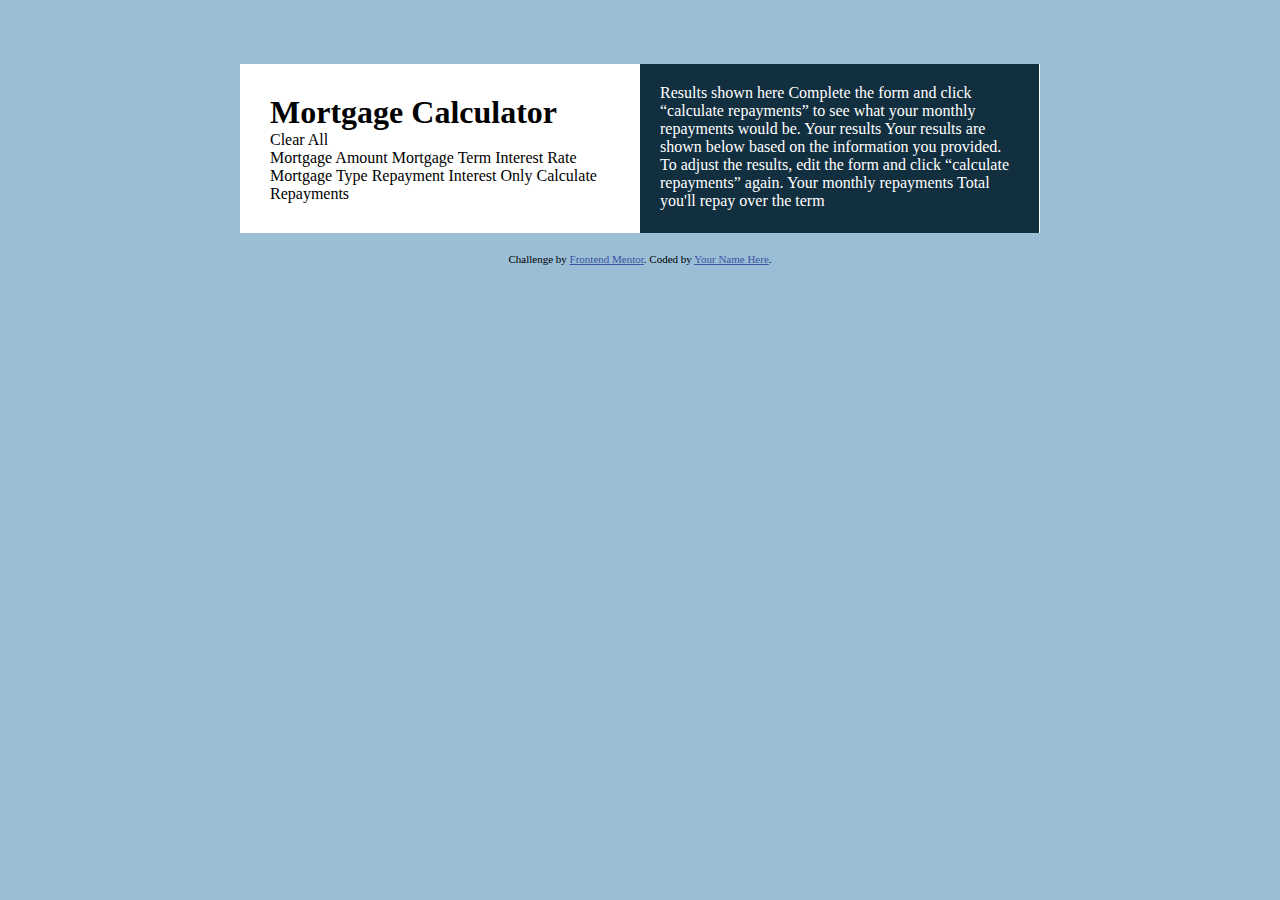
==== index.html @ 2c8cb204 "Inicio" ====
<!DOCTYPE html>
<html lang="es">

<head>
  <meta charset="UTF-8">
  <meta name="viewport" content="width=device-width, initial-scale=1.0">
  <!-- displays site properly based on user's device -->

  <link rel="icon" type="image/png" sizes="32x32" href="./assets/images/favicon-32x32.png">
  <link rel="stylesheet" href="./css/styles.css">

  <title>Frontend Mentor | Mortgage repayment calculator</title>




</head>

<body>
  <section class="contenedor">
    <div class="texto">
    
      <div class="cabeza">
        <h1>Mortgage Calculator</h1>
        Clear All
      </div>

      Mortgage Amount

      Mortgage Term

      Interest Rate

      Mortgage Type
      Repayment
      Interest Only

      Calculate Repayments
    </div>
    <!-- Empty results start -->
    <div class="result">
      Results shown here

      Complete the form and click “calculate repayments” to see what
      your monthly repayments would be.

      <!-- Empty results end -->

      <!-- Completed results start -->

      Your results

      Your results are shown below based on the information you provided.
      To adjust the results, edit the form and click “calculate repayments” again.

      Your monthly repayments

      Total you'll repay over the term
    </div>
    <!-- Completed results end -->
  </section>
  <div class="attribution">
    Challenge by <a href="https://www.frontendmentor.io?ref=challenge">Frontend Mentor</a>.
    Coded by <a href="#">Your Name Here</a>.
  </div>
</body>

<script src="js/script.js"></script>

</html>
---- css/styles.css ----
:root {
  --Lime: hsl(61, 70%, 52%);
  --Red: hsl(4, 69%, 50%);
  --White: hsl(0, 0%, 100%);
  --Slate100: hsl(202, 86%, 94%);
  --Slate300: hsl(203, 41%, 72%);
  --Slate500: hsl(200, 26%, 54%);
  --Slate700: hsl(200, 24%, 40%);
  --Slate900: hsl(202, 55%, 16%);
}

* {
  margin: 0;
  padding: 0;
  box-sizing: border-box;
}

body{
    background-color: var(--Slate300);
}

.contenedor {
  display: flex;
  width: 800px;
  margin: 0 auto;
  margin-top: 5%;
  background-color: var(--White);
}

.texto {
  width: 400px;

  padding: 30px;
}

.result {
  width: 399px;
  background-color: var(--Slate900);
  color: var(--White);
  padding: 20px;
}

/* Textos Creditos */
.attribution {
  font-size: 11px;
  text-align: center;
  margin-top: 20px;
}

.attribution a {
  color: hsl(228, 45%, 44%);
}
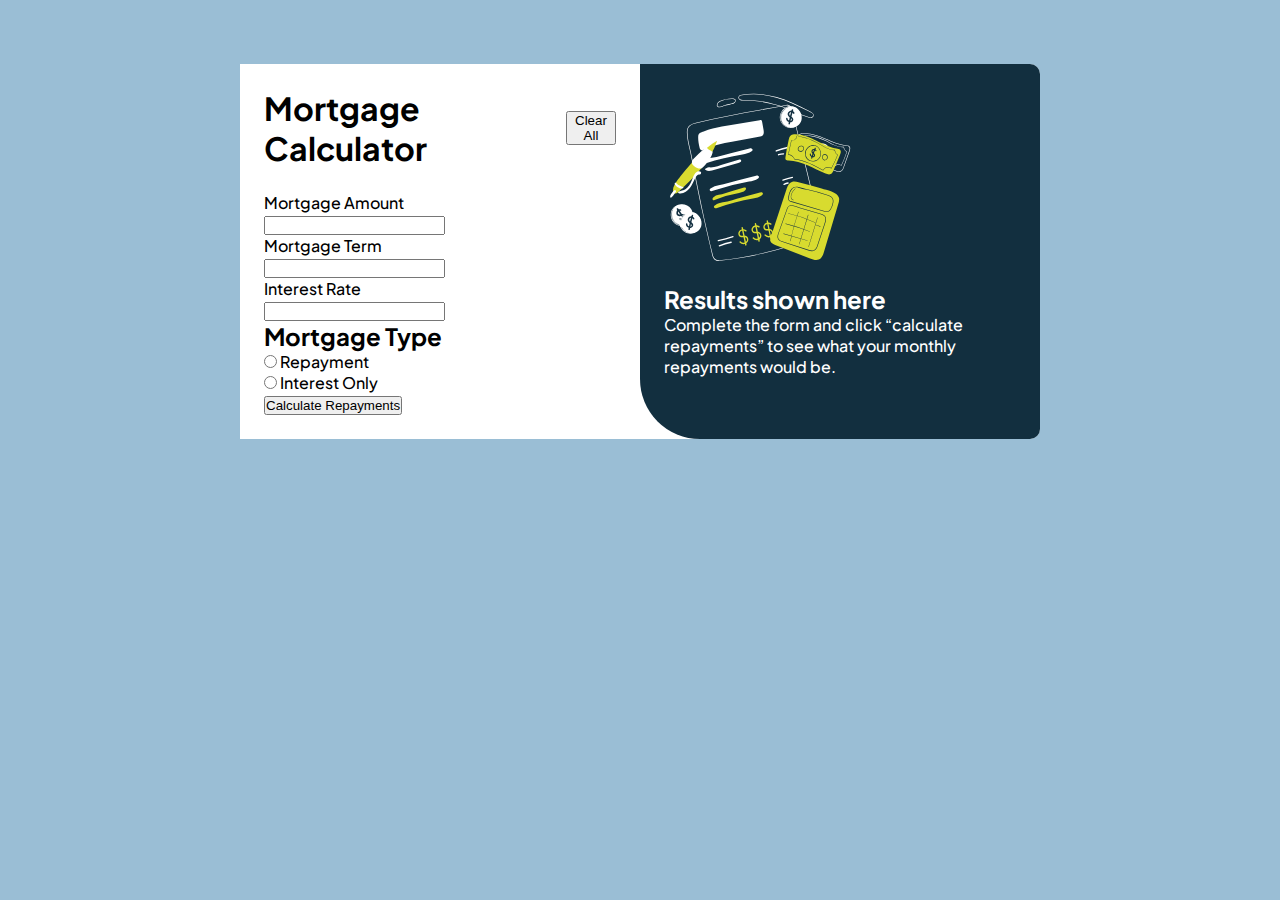
==== commit 26c432ed: "02-maquetadoInicio" ====
--- a/index.html
+++ b/index.html
@@ -19,50 +19,88 @@
 <body>
   <section class="contenedor">
     <div class="texto">
-    
-      <div class="cabeza">
+
+      <div class="texto__titulo">
         <h1>Mortgage Calculator</h1>
-        Clear All
+        <button>Clear All</button>
       </div>
 
-      Mortgage Amount
+      <div>
+        <label> Mortgage Amount</label>
+        <br>
+        <input type="text">
+      </div>
 
-      Mortgage Term
+      <div>
+        <div>
+          <label> Mortgage Term</label>
+          <br>
+          <input type="text">
+        </div>
 
-      Interest Rate
+        <div>
+          <label>Interest Rate</label>
+          <br>
+          <input type="text">
+        </div>
+      </div>
 
-      Mortgage Type
-      Repayment
-      Interest Only
+      <div>
+        <h2>Mortgage Type</h2>
+        <div>
+          <input type="radio">
+          <label>Repayment</label>
+        </div>
 
-      Calculate Repayments
+        <div>
+          <input type="radio">
+          <label>Interest Only</label>
+        </div>
+
+      </div>
+
+
+      <button>Calculate Repayments</button>
     </div>
     <!-- Empty results start -->
     <div class="result">
-      Results shown here
 
-      Complete the form and click “calculate repayments” to see what
-      your monthly repayments would be.
+      
 
+      <div>
+<figure>
+  <img src="./assets/images/illustration-empty.svg" alt="">
+</figure>
+
+        <h2>Results shown here</h2>
+
+        <p> Complete the form and click “calculate repayments” to see what
+          your monthly repayments would be.</p>
+      </div>
       <!-- Empty results end -->
 
       <!-- Completed results start -->
+      <div class="result__total">
+        <div>
+        <h2>Your results</h2>
+        <p>
+          Your results are shown below based on the information you provided.
+          To adjust the results, edit the form and click “calculate repayments” again.
+        </p>
+      </div>
 
-      Your results
+      <div>
+        <h3>Your monthly repayments</h3>
+        <div> Numero</div>
 
-      Your results are shown below based on the information you provided.
-      To adjust the results, edit the form and click “calculate repayments” again.
-
-      Your monthly repayments
-
-      Total you'll repay over the term
+        <p>Total you'll repay over the term</p>
+        <div>55555</div>
+      </div>
     </div>
+  </div>
     <!-- Completed results end -->
   </section>
-  <div class="attribution">
-    Challenge by <a href="https://www.frontendmentor.io?ref=challenge">Frontend Mentor</a>.
-    Coded by <a href="#">Your Name Here</a>.
-  </div>
+
 </body>
 
 <script src="js/script.js"></script>
--- a/css/styles.css
+++ b/css/styles.css
@@ -1,3 +1,4 @@
+@import url("https://fonts.googleapis.com/css2?family=Plus+Jakarta+Sans:ital,wght@0,200..800;1,200..800&display=swap");
 :root {
   --Lime: hsl(61, 70%, 52%);
   --Red: hsl(4, 69%, 50%);
@@ -15,38 +16,58 @@
   box-sizing: border-box;
 }
 
-body{
-    background-color: var(--Slate300);
+body {
+  background-color: var(--Slate300);
+  font-size: 16px;
+  font-family: "Plus Jakarta Sans", sans-serif;
+  font-optical-sizing: auto;
+  font-weight: 500;
+  font-style: normal;
 }
 
-.contenedor {
+.contenedor{
   display: flex;
-  width: 800px;
-  margin: 0 auto;
+  flex-wrap: wrap;
+  justify-content: center;
   margin-top: 5%;
-  background-color: var(--White);
 }
 
-.texto {
+.texto{
+  background-color: white;
   width: 400px;
-
-  padding: 30px;
+  padding: 1.5rem;
+  border-radius: 50%;
 }
 
-.result {
-  width: 399px;
+.texto__titulo{
+  display: flex;
+  align-items: center;
+  justify-content: space-between;
+  margin-bottom: 1.5rem;
+}
+
+.result{
   background-color: var(--Slate900);
   color: var(--White);
-  padding: 20px;
+  width: 400px;
+  padding: 1.5rem;
+  border-radius: 0 10px 10px 60px;
 }
 
-/* Textos Creditos */
-.attribution {
-  font-size: 11px;
-  text-align: center;
-  margin-top: 20px;
+
+
+
+
+.result__total{
+  display: none;
 }
 
-.attribution a {
-  color: hsl(228, 45%, 44%);
-}
+@media screen and (min-width:805px) {
+  .contenedor{
+    width: 800px;
+    background-color: white;
+    margin: 0 auto;
+    margin-top: 5%;
+    border-radius: 0 10px 10px 0;
+  }
+}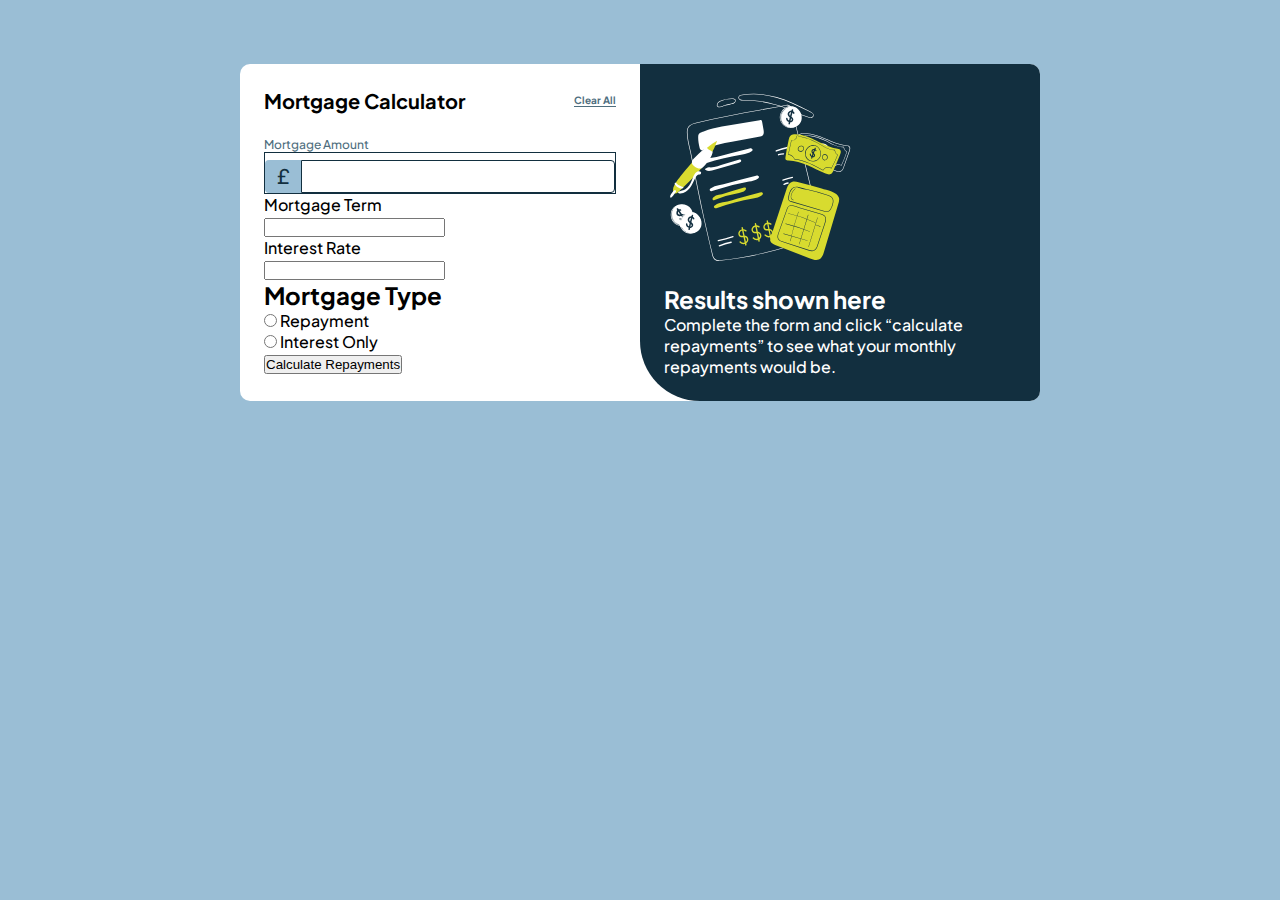
==== commit 0d71af7d: "03 input arreglarW" ====
--- a/index.html
+++ b/index.html
@@ -25,10 +25,13 @@
         <button>Clear All</button>
       </div>
 
-      <div>
+      <div class="texto__uno">
         <label> Mortgage Amount</label>
         <br>
-        <input type="text">
+        <div class="texto__input1">
+          <div class="texto__input1__img">£</div>
+        <input  type="text">
+      </div>
       </div>
 
       <div>
--- a/css/styles.css
+++ b/css/styles.css
@@ -25,28 +25,75 @@
   font-style: normal;
 }
 
-.contenedor{
+.contenedor {
   display: flex;
   flex-wrap: wrap;
   justify-content: center;
   margin-top: 5%;
 }
 
-.texto{
+.texto {
   background-color: white;
   width: 400px;
   padding: 1.5rem;
-  border-radius: 50%;
 }
 
-.texto__titulo{
+.texto__titulo {
   display: flex;
   align-items: center;
   justify-content: space-between;
   margin-bottom: 1.5rem;
 }
 
-.result{
+.texto__titulo,
+h1 {
+  font-size: 20px;
+  font-weight: 700;
+}
+
+.texto__titulo button {
+  all: unset;
+  color: var(--Slate700);
+  font-size: 10px;
+  border-bottom: 1px solid var(--Slate700);
+  cursor: pointer;
+}
+
+.texto__uno {
+  font-size: 12px;
+  color: var(--Slate700);
+}
+
+.texto__uno input {
+  margin-top: 7px;
+  width: 100%;
+  padding: 8px;
+  border: 1px solid var(--Slate900);
+  border-radius: 0 4px 4px 0;
+}
+
+.texto__input1 {
+  display: flex;
+  align-items: end;
+  border: 1px solid var(--Slate900);
+}
+
+.texto__input1__img {
+  width: 40px;
+  height: 33px;
+  background-color: var(--Slate300);
+  border-radius: 4px 0 0 4px;
+  color: var(--Slate900);
+  font-size: 20px;
+  padding: 3px;
+  text-align: center;
+}
+
+ .texto__uno input:active{
+  border: 1px solid var(--Lime);
+} 
+
+.result {
   background-color: var(--Slate900);
   color: var(--White);
   width: 400px;
@@ -54,20 +101,19 @@
   border-radius: 0 10px 10px 60px;
 }
 
-
-
-
-
-.result__total{
+.result__total {
   display: none;
 }
 
-@media screen and (min-width:805px) {
-  .contenedor{
+@media screen and (min-width: 805px) {
+  .contenedor {
     width: 800px;
     background-color: white;
     margin: 0 auto;
     margin-top: 5%;
-    border-radius: 0 10px 10px 0;
+    border-radius: 10px 10px 10px 10px;
   }
-}+  .texto {
+    border-radius: 20px;
+  }
+}
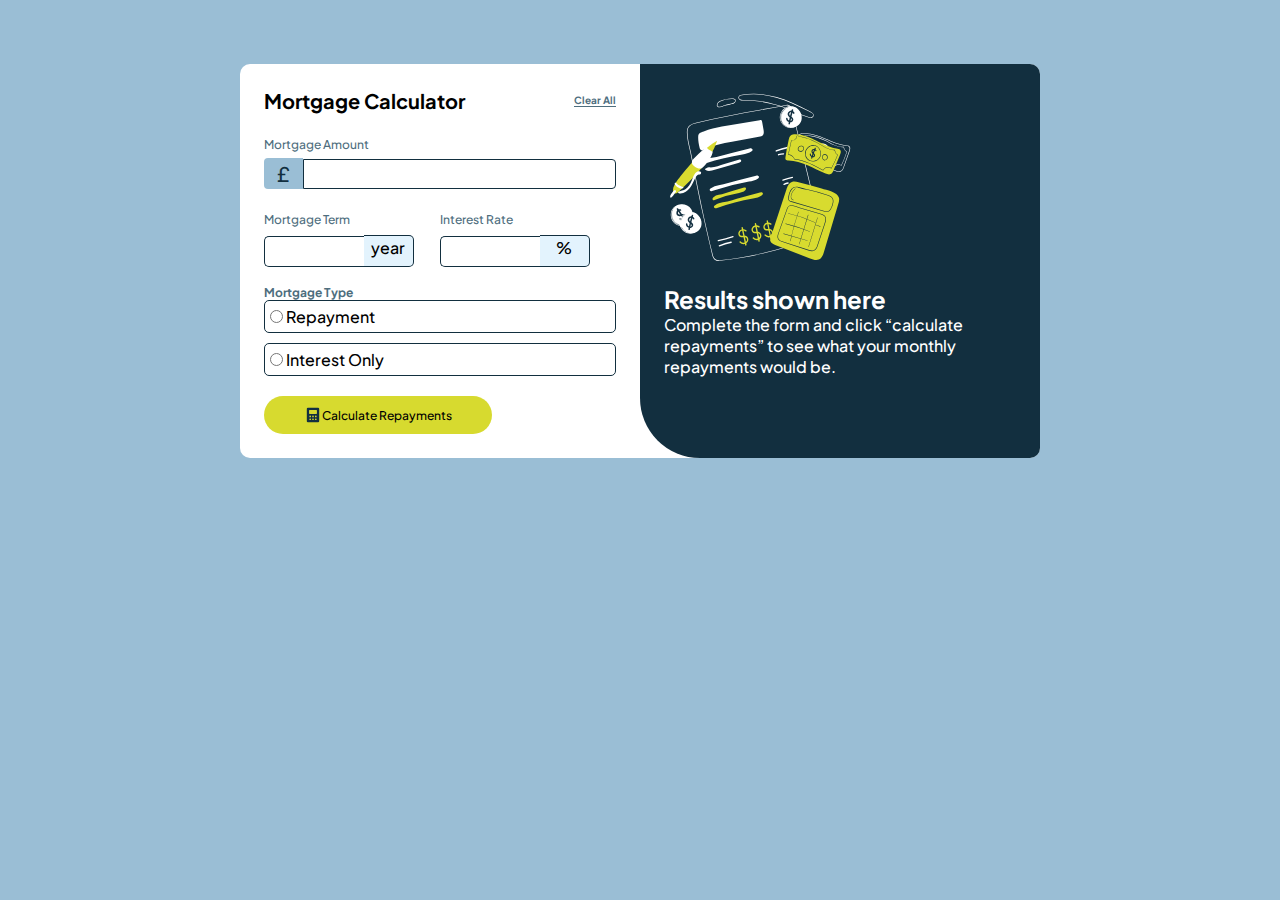
==== commit b259cf77: "04 calculadora detalles" ====
--- a/index.html
+++ b/index.html
@@ -30,32 +30,38 @@
         <br>
         <div class="texto__input1">
           <div class="texto__input1__img">£</div>
-        <input  type="text">
-      </div>
-      </div>
-
-      <div>
-        <div>
-          <label> Mortgage Term</label>
-          <br>
-          <input type="text">
-        </div>
-
-        <div>
-          <label>Interest Rate</label>
-          <br>
           <input type="text">
         </div>
       </div>
 
-      <div>
-        <h2>Mortgage Type</h2>
+      <div class="text__dos">
         <div>
+          <label class="text__do2__T"> Mortgage Term</label>
+          <br>
+          <div class="text__dos__c">
+            <input class="input" type="text">
+            <div class="text__dos__c1">year</div>
+          </div>
+        </div>
+
+        <div>
+          <label class="text__do2__T">Interest Rate</label>
+          <br>
+          <div class="text__dos__c">
+          <input class="input" type="text">
+          <div class="text__dos__c1">%</div>
+          </div>
+        </div>
+      </div>
+
+      <div class="text__3">
+        <h2 class="text__do2__T">Mortgage Type</h2>
+        <div class="text__3__box">
           <input type="radio">
           <label>Repayment</label>
         </div>
 
-        <div>
+        <div class="text__3__box">
           <input type="radio">
           <label>Interest Only</label>
         </div>
@@ -63,17 +69,17 @@
       </div>
 
 
-      <button>Calculate Repayments</button>
+      <button class="btn"> <img class="cal" src="./assets/images/icon-calculator.svg" alt=""> Calculate Repayments</button>
     </div>
     <!-- Empty results start -->
     <div class="result">
 
-      
+
 
       <div>
-<figure>
-  <img src="./assets/images/illustration-empty.svg" alt="">
-</figure>
+        <figure>
+          <img src="./assets/images/illustration-empty.svg" alt="">
+        </figure>
 
         <h2>Results shown here</h2>
 
@@ -85,22 +91,22 @@
       <!-- Completed results start -->
       <div class="result__total">
         <div>
-        <h2>Your results</h2>
-        <p>
-          Your results are shown below based on the information you provided.
-          To adjust the results, edit the form and click “calculate repayments” again.
-        </p>
-      </div>
+          <h2>Your results</h2>
+          <p>
+            Your results are shown below based on the information you provided.
+            To adjust the results, edit the form and click “calculate repayments” again.
+          </p>
+        </div>
 
-      <div>
-        <h3>Your monthly repayments</h3>
-        <div> Numero</div>
+        <div>
+          <h3>Your monthly repayments</h3>
+          <div> Numero</div>
 
-        <p>Total you'll repay over the term</p>
-        <div>55555</div>
+          <p>Total you'll repay over the term</p>
+          <div>55555</div>
+        </div>
       </div>
     </div>
-  </div>
     <!-- Completed results end -->
   </section>
 
--- a/css/styles.css
+++ b/css/styles.css
@@ -67,20 +67,24 @@
 .texto__uno input {
   margin-top: 7px;
   width: 100%;
-  padding: 8px;
+  padding-top: 13px;
   border: 1px solid var(--Slate900);
   border-radius: 0 4px 4px 0;
+}
+
+.texto__uno input:active {
+  border-color: var(--Lime);
+  outline: 0 none;
 }
 
 .texto__input1 {
   display: flex;
   align-items: end;
-  border: 1px solid var(--Slate900);
 }
 
 .texto__input1__img {
-  width: 40px;
-  height: 33px;
+  width: 43px;
+  height: 31px;
   background-color: var(--Slate300);
   border-radius: 4px 0 0 4px;
   color: var(--Slate900);
@@ -89,10 +93,77 @@
   text-align: center;
 }
 
- .texto__uno input:active{
-  border: 1px solid var(--Lime);
-} 
+/* recuadros  Mortgage Term y  Interest Rate  */
 
+.text__dos {
+  display: flex;
+  justify-content: space-between;
+  margin-top: 18px;
+  margin-bottom: 18px;
+}
+
+.text__dos input {
+  margin-top: 8px;
+  padding: 7px;
+}
+
+.text__dos__c {
+  display: flex;
+  align-items: end;
+  margin-right: 10px;
+}
+
+.input {
+  width: 60%;
+  border-left: 1px solid var(--Slate900);
+  border-top: 1px solid var(--Slate900);
+  border-bottom: 1px solid var(--Slate900);
+  border-right: none;
+  border-radius: 5px 0 0 5px;
+}
+.text__dos__c1 {
+  width: 50px;
+  height: 32px;
+  padding: 1px;
+  background-color: var(--Slate100);
+  text-align: center;
+  border-right: 1px solid var(--Slate900);
+  border-top: 1px solid var(--Slate900);
+  border-bottom: 1px solid var(--Slate900);
+  border-radius: 0 5px 5px 0;
+}
+
+.text__do2__T {
+  font-size: 12px;
+  color: var(--Slate700);
+}
+
+/* Radio */
+
+.text__3__box {
+  border: 1px solid var(--Slate900);
+  padding: 5px;
+  margin-bottom: 10px;
+  border-radius: 5px;
+}
+
+.btn {
+  all: unset;
+  margin-top: 20px;
+  background-color: var(--Lime);
+  padding: 10px 40px;
+  font-size: 12px;
+  border-radius: 20px;
+  display: flex;
+  justify-content: center; /* Centra horizontalmente */
+  align-items: center; /* Centra verticalmente */
+
+}
+
+.cal{
+  width: 18px;
+  
+}
 .result {
   background-color: var(--Slate900);
   color: var(--White);
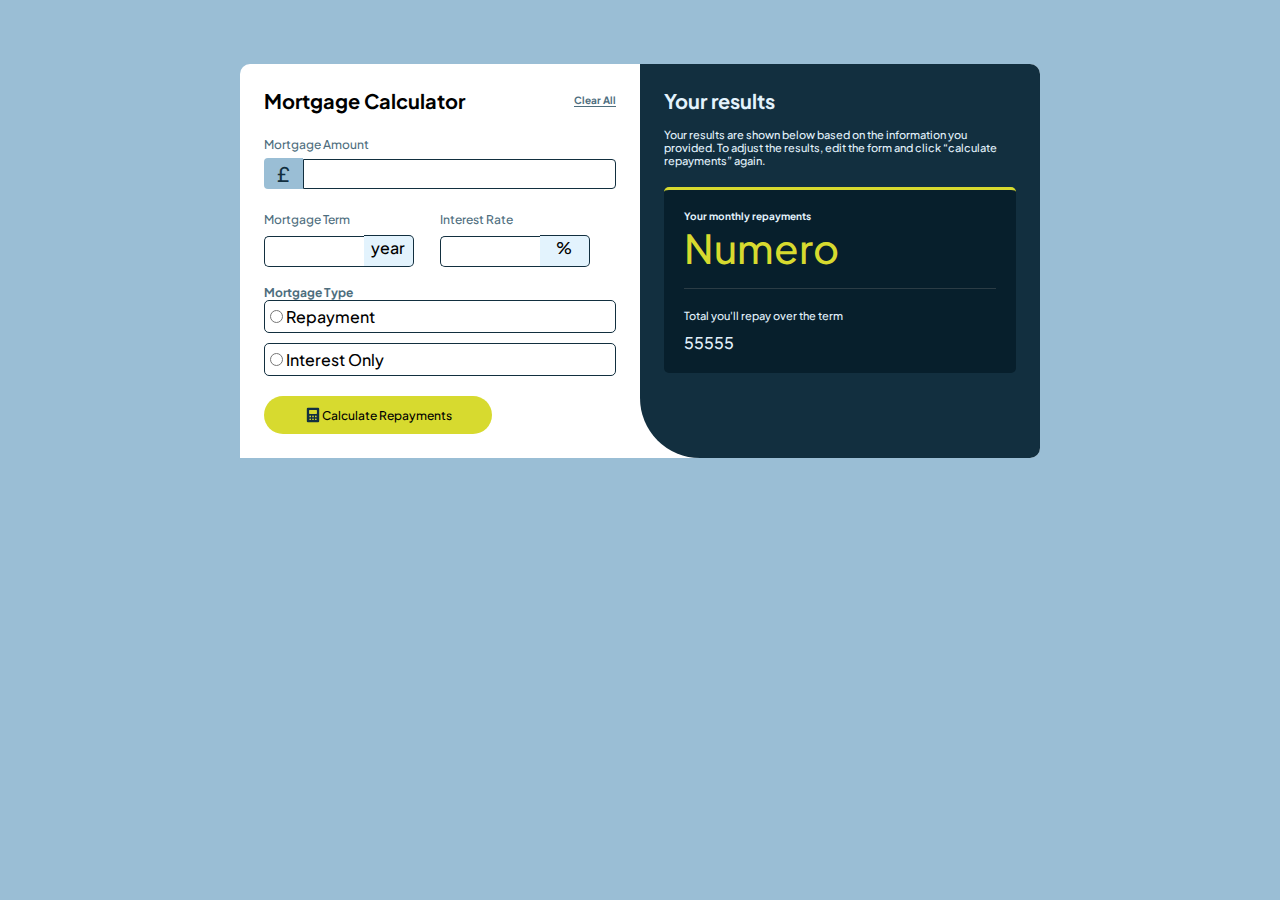
==== commit 7f8838e1: "finalizado cuadro derecha" ====
--- a/index.html
+++ b/index.html
@@ -22,7 +22,7 @@
 
       <div class="texto__titulo">
         <h1>Mortgage Calculator</h1>
-        <button>Clear All</button>
+        <button onclick="reset()">Clear All</button>
       </div>
 
       <div class="texto__uno">
@@ -69,14 +69,14 @@
       </div>
 
 
-      <button class="btn"> <img class="cal" src="./assets/images/icon-calculator.svg" alt=""> Calculate Repayments</button>
+      <button onclick="calcular()" class="btn"> <img class="cal" src="./assets/images/icon-calculator.svg" alt=""> Calculate Repayments</button>
     </div>
     <!-- Empty results start -->
     <div class="result">
 
 
 
-      <div>
+      <div class="result__tex">
         <figure>
           <img src="./assets/images/illustration-empty.svg" alt="">
         </figure>
@@ -91,19 +91,19 @@
       <!-- Completed results start -->
       <div class="result__total">
         <div>
-          <h2>Your results</h2>
+          <h2 class="result__total__h2">Your results</h2>
           <p>
             Your results are shown below based on the information you provided.
             To adjust the results, edit the form and click “calculate repayments” again.
           </p>
         </div>
 
-        <div>
-          <h3>Your monthly repayments</h3>
-          <div> Numero</div>
+        <div class="result__total__cuadro" >
+          <h3 >Your monthly repayments</h3>
+          <div class="result__total__moneda"> Numero</div>
 
-          <p>Total you'll repay over the term</p>
-          <div>55555</div>
+          <p class="result__tota__p">Total you'll repay over the term</p>
+          <div class="result__tota__div">55555</div>
         </div>
       </div>
     </div>
--- a/css/styles.css
+++ b/css/styles.css
@@ -36,6 +36,7 @@
   background-color: white;
   width: 400px;
   padding: 1.5rem;
+  border-radius: 20px 20px 0 0;
 }
 
 .texto__titulo {
@@ -155,25 +156,84 @@
   font-size: 12px;
   border-radius: 20px;
   display: flex;
-  justify-content: center; /* Centra horizontalmente */
+  justify-content: space-around; /* Centra horizontalmente */
   align-items: center; /* Centra verticalmente */
-
-}
-
-.cal{
+}
+
+.cal {
   width: 18px;
-  
 }
 .result {
   background-color: var(--Slate900);
   color: var(--White);
   width: 400px;
   padding: 1.5rem;
-  border-radius: 0 10px 10px 60px;
+  border-radius: 0 0 20px 20px;
 }
 
 .result__total {
+  font-size: 11px;
+  color: var(--Slate100);
+}
+
+.result__total h2 {
+  font-size: 20px;
+  margin-bottom: 15px;
+}
+
+.result__total__cuadro {
+  width: 100%;
+
+  background-color: hsl(202, 74%, 10%);
+  border-radius: 5px;
+  margin-top: 20px;
+  padding: 20px;
+  border-top: 3px solid var(--Lime);
+}
+.result__total__cuadro h3 {
+  font-size: 10px;
+}
+
+.result__total__moneda{
+  font-size: 40px;
+  color: var(--Lime);
+  padding-bottom: 15px;
+  border-bottom: 1px solid rgba(128, 128, 128, 0.301);
+}
+
+.result__tota__p{
+  margin-top: 20px;
+  margin-bottom: 10px;
+}
+
+.result__tota__p div{
+  font-size: 20px;
+  color: red;
+}
+
+.result__tota__div{
+  font-size: 16px;
+}
+
+figure {
+  display: flex;
+  justify-content: center;
+}
+
+figure img {
+  width: 150px;
+}
+
+.result__tex {
+  font-size: 10px;
+  text-align: center;
   display: none;
+}
+
+.result__tex h2 {
+  font-size: 22px;
+  margin-top: 10px;
+  margin-bottom: 10px;
 }
 
 @media screen and (min-width: 805px) {
@@ -184,7 +244,7 @@
     margin-top: 5%;
     border-radius: 10px 10px 10px 10px;
   }
-  .texto {
-    border-radius: 20px;
+  .result {
+    border-radius: 0 10px 10px 60px;
   }
 }
